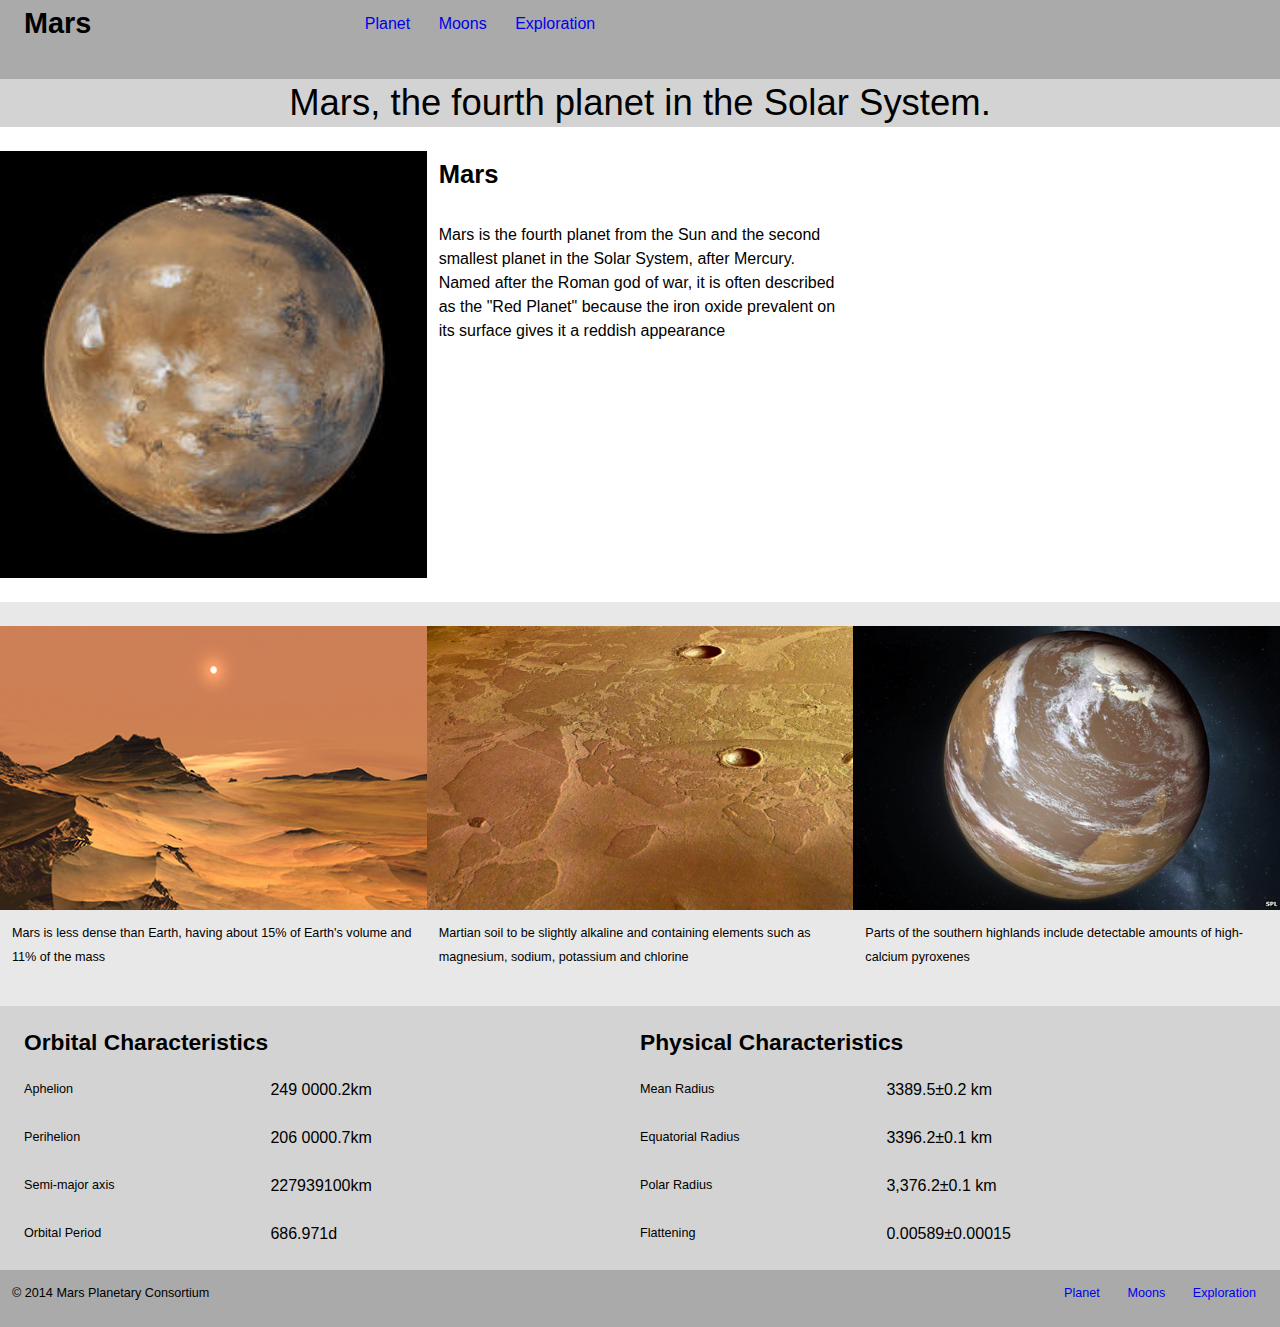
==== index.html @ 616e85d6 "changes from prof" ====
<!DOCTYPE html>
<html lang="en-ca">
	
	<head>
	  <meta charset="utf-8">
	  <title>Mars</title>
	  <meta name="viewport" content="width=device-width,initial-scale=1">
	  <link href="css/main.css" rel="stylesheet">
	  <link href="css/grid.css" rel="stylesheet">
	  <link href="css/typography.css" rel="stylesheet">
	</head>
	<body>
		<header class="grey"> 
			<div class="grid">
				<div class="unit unit-xs-1 unit-s-1 unit-m-1-4 unit-l-1-4"> 
				<h1 class="title gutter">Mars</h1> 
				</div>
				<div class="unit unit-xs-1 unit-s-1 unit-m-1-2 unit-l-1-4"> 
					<nav>
						<ul class="nav"> 
							<li class="island-half"><a href="index.html">Planet</a></li>
							<li class="island-half"><a href="moon.html">Moons</a></li>
							<li class="island-half"><a href="exploration.html">Exploration</a></li>
						</ul>
					</nav>
				</div>	
			</div>	
		</header> 
		
		<h1 class="banner yotta">Mars, the fourth planet in the Solar System.</h1>
			
		
				
		<div class="grid pad-b"> 
			<div class="unit unit-xs-1 unit-s-1 unit-m-1-2 unit-l-1-3"> 
				<img src="images/marsice.jpg" alt="">
			</div>			
			<div class="unit unit-xs-1 unit-s-1 unit-m-1-2 unit-l-1-3 gutter-half">
				<h2>Mars</h2>
				<p>Mars is the fourth planet from the Sun and the second smallest planet in the Solar System, after Mercury. Named after the Roman god of war, it is often described as the "Red Planet" because the iron oxide prevalent on its surface gives it a reddish appearance</p>
			</div>
		</div>

		<div class="grid lightgrey pad-t"> 
			<div class="unit unit-xs-1 unit-s-1 unit-m-1-3 unit-l-1-3">
				<figure>
					<img src="images/marsbase.jpg" alt="">
						<figcaption class="figcap micro island-half">Mars is less dense than Earth, having about 15% of Earth's volume and 11% of the mass</figcaption>
				</figure>
			</div>		
			
			<div class="unit unit-xs-1 unit-s-1-2 unit-m-1-3 unit-l-1-3"> 
				<figure>
					<img src="images/marssurface.jpg" alt="">
						<figcaption class="figcap micro island-half">Martian soil to be slightly alkaline and containing elements such as magnesium, sodium, potassium and chlorine</figcaption>
				</figure>	
			</div>		
		
			<div class="unit unit-xs-1 unit-s-1-2 unit-m-1-3 unit-l-1-3"> 
				<figure>
					<img src="images/mars.jpg" alt="">
						<figcaption class="figcap micro island-half">Parts of the southern highlands include detectable amounts of high-calcium pyroxenes</figcaption>
				</figure>	
				</div>		
			</div>
		
	<div class="grid gutter mediumgrey">
		<div class="unit unit-xs-1 unit-s-1 unit-m-1-2 unit-l-1-2"> 
			<h2 class="tera pad-t">Orbital Characteristics</h2>
				<dl>
					<dt class="micro">Aphelion</dt>
					<dd >249 0000.2km</dd>
					<dt class="micro">Perihelion</dt>
					<dd>206 0000.7km</dd>
					<dt class="micro">Semi-major axis</dt>
					<dd>227939100km</dd>
					<dt class="micro">Orbital Period</dt>
					<dd>686.971d</dd>
				</dl>
		</div>
		<div class="unit unit-xs-1 unit-s-1 unit-m-1-2 unit-l-1-2"> 
			<h2 class="tera pad-t">Physical Characteristics</h2>
				<dl>
					<dt class="micro">Mean Radius</dt>
					<dd>3389.5±0.2 km</dd>
					<dt class="micro">Equatorial Radius</dt>
					<dd>3396.2±0.1 km</dd>
					<dt class="micro">Polar Radius</dt>
					<dd>3,376.2±0.1 km</dd>
					<dt class="micro">Flattening</dt>
					<dd>0.00589±0.00015</dd>
			</dl>
		</div>
	</div>
		
		<footer class="grey island-half footer"> 
			<div class="grid">
				<div class="unit unit-xs-1 unit-s-1 unit-m-1-4 unit-l-1-4"> 
			<h3 class="copyright micro">© 2014 Mars Planetary Consortium</h3> 
				</div>
				<div class="unit unit-xs-1 unit-s-1 unit-m-3-4 unit-l-3-4"> 
					<nav>
						<ul class="nav micro footer"> 
							<li class="gutter-half"><a href="index.html">Planet</a></li>
							<li class="gutter-half"><a href="moon.html">Moons</a></li>
							<li class="gutter-half"><a href="exploration.html">Exploration</a></li>
						</ul>
					</nav>
				</div>	
			</div>	
		</footer> 

</body>	
</html>
---- css/main.css ----
@-moz-viewport { width: device-width; scale: 1; }
@-ms-viewport { width: device-width; scale: 1; }
@-o-viewport { width: device-width; scale: 1; }
@-webkit-viewport { width: device-width; scale: 1; }
@viewport { width: device-width; scale: 1; }

html {
  margin: 0;
  padding: 0;
  box-sizing: border-box;

  font: normal 100%/1.5 sans-serif;
  -moz-text-size-adjust: 100%;
  -ms-text-size-adjust: 100%;
  -webkit-text-size-adjust: 100%;
  text-size-adjust: 100%;
}

*, *:before, *:after {
  box-sizing: inherit;
}

@media only screen and (min-width: 60em) { 
	html { 
		font-size: 110%; 
	}
} 


@media only screen and (min-width: 90em) { 
	html { 
		font-size: 120%;
	
	}
} 

@media only screen and (min-width: 120em) { 
	html { 
		font-size: 130%;
	}
}


body {
  margin: 0;
  padding: 0;
}

.gutter { 
	padding-left: 1em; 
	padding-right: 1em; 
	padding-top: 1em;
} 

img {
   display: block;
   width: 100%;
}

.grey { 
	background-color: #AAAAAA;
	overflow: hidden;
}

.mediumgrey { 
	background-color: #d3d3d3;
	overflow: hidden;
}

.lightgrey { 
	background-color: #E8E8E8;
	overflow: hidden;
}

.banner { 
	background-color: #d3d3d3;
	overflow: hidden;
	text-align: center;
	font-weight: 300;
}

.header{ 
	background-color: #E8E8E8;
	overflow: hidden;
	text-align: center;
}

.nav { 
    padding: 0; 
    list-style-type: none;  
    text-decoration: none;
} 

.title { 
    margin: 0; 
    padding: 0; 
    text-align: center;
}

 .nav a { 
    display: inline-block; 
    border:0;  
    text-decoration: none;
    } 

.figcap { 

}

.footer{ 
	font-weight: 400;
	overflow: hidden;
	margin: 0; 
	padding: 0;
}

.copyright{ 
	font-weight: 400;
	overflow: hidden;
	margin: 0; 
	padding: 0;
}

li { 
	overflow: hidden;
	margin: 0; 
	padding: 0;
}

@media only screen and (min-width: 30em) { 
    
	 .nav { 
			text-align: center;
		 	padding: 0;
		} 

	 .nav li { 
			display:inline-block; 
	}
	
	.footer { 
			text-align: center;
	}
}

 
@media only screen and (min-width: 40em) { 
     .nav { 
			text-align: center;
	  		padding: 0;
		} 
	
	 .nav li { 
			display:center;
	}
	
	.title { 
			text-align: left;
	}
	
	.copyright { 
			text-align: left;
	}
	
	.footer { 
			text-align: right;	
	
	}
}

 
@media only screen and (min-width: 60em) { 

	
	.copyright { 
			text-align: left;
	}
	  
	dt {
			display:inline;
			float:left;
			width: 40%;
	} 
	 .title { 
			text-align: left;
	 }
	
	.footer { 
			text-align: right;	
	
	}
}
---- css/grid.css ----
.grid {
  margin: 0;
  padding: 0;
  letter-spacing: -0.31em;
  text-rendering: optimizespeed;
  display: -webkit-flex;
  -webkit-flex-flow: row wrap;
  display: -ms-flexbox;
  -ms-flex-flow: row wrap;
}

.grid-bottom {
  -webkit-align-items: flex-end;
  -ms-align-items: flex-end;
}

.grid-middle {
  -webkit-align-items: center;
  -ms-align-items: center;
}

.opera-only :-o-prefocus, .grid {
  word-spacing: -0.43em;
}

.unit {
  letter-spacing: normal;
  text-rendering: auto;
  vertical-align: top;
  word-spacing: normal;
  display: inline-block;
  visibility: visible;
}

.grid-bottom .unit {
  vertical-align: bottom;
}

.grid-middle .unit {
  vertical-align: middle;
}

.unit-xs-hidden {
  display: none;
  visibility: hidden;
}

.unit-xs-1 {
  display: block;
  visibility: visible;
  width: 100%;
}

.unit-offset-xs-0 {
  margin-left: 0;
}

.unit-xs-1-2 {
  width: 50.0000%;
}

.unit-offset-xs-1-2 {
  margin-left: 50.0000%;
}

.unit-xs-1-3 {
  width: 33.3333%;
}

.unit-offset-xs-1-3 {
  margin-left: 33.3333%;
}

.unit-xs-2-3 {
  width: 66.6667%;
}

.unit-offset-xs-2-3 {
  margin-left: 66.6667%;
}

.unit-xs-1-4 {
  width: 25.0000%;
}

.unit-offset-xs-1-4 {
  margin-left: 25.0000%;
}

.unit-xs-3-4 {
  width: 75.0000%;
}

.unit-offset-xs-3-4 {
  margin-left: 75.0000%;
}

.unit-xs-1-2,.unit-xs-1-3,.unit-xs-2-3,.unit-xs-1-4,.unit-xs-3-4 {
  display: inline-block;
  visibility: visible;
}

@media only screen and (min-width: 30em) {

.unit-s-hidden {
  display: none;
  visibility: hidden;
}

.unit-s-1 {
  display: block;
  visibility: visible;
  width: 100%;
}

.unit-offset-s-0 {
  margin-left: 0;
}

.unit-s-1-2 {
  width: 50.0000%;
}

.unit-offset-s-1-2 {
  margin-left: 50.0000%;
}

.unit-s-1-3 {
  width: 33.3333%;
}

.unit-offset-s-1-3 {
  margin-left: 33.3333%;
}

.unit-s-2-3 {
  width: 66.6667%;
}

.unit-offset-s-2-3 {
  margin-left: 66.6667%;
}

.unit-s-1-4 {
  width: 25.0000%;
}

.unit-offset-s-1-4 {
  margin-left: 25.0000%;
}

.unit-s-3-4 {
  width: 75.0000%;
}

.unit-offset-s-3-4 {
  margin-left: 75.0000%;
}

.unit-s-1-2,.unit-s-1-3,.unit-s-2-3,.unit-s-1-4,.unit-s-3-4 {
  display: inline-block;
  visibility: visible;
}

}

@media only screen and (min-width: 40em) {

.unit-m-hidden {
  display: none;
  visibility: hidden;
}

.unit-m-1 {
  display: block;
  visibility: visible;
  width: 100%;
}

.unit-offset-m-0 {
  margin-left: 0;
}

.unit-m-1-2 {
  width: 50.0000%;
}

.unit-offset-m-1-2 {
  margin-left: 50.0000%;
}

.unit-m-1-3 {
  width: 33.3333%;
}

.unit-offset-m-1-3 {
  margin-left: 33.3333%;
}

.unit-m-2-3 {
  width: 66.6667%;
}

.unit-offset-m-2-3 {
  margin-left: 66.6667%;
}

.unit-m-1-4 {
  width: 25.0000%;
}

.unit-offset-m-1-4 {
  margin-left: 25.0000%;
}

.unit-m-3-4 {
  width: 75.0000%;
}

.unit-offset-m-3-4 {
  margin-left: 75.0000%;
}

.unit-m-1-2,.unit-m-1-3,.unit-m-2-3,.unit-m-1-4,.unit-m-3-4 {
  display: inline-block;
  visibility: visible;
}

}

@media only screen and (min-width: 60em) {

.unit-l-hidden {
  display: none;
  visibility: hidden;
}

.unit-l-1 {
  display: block;
  visibility: visible;
  width: 100%;
}

.unit-offset-l-0 {
  margin-left: 0;
}

.unit-l-1-2 {
  width: 50.0000%;
}

.unit-offset-l-1-2 {
  margin-left: 50.0000%;
}

.unit-l-1-3 {
  width: 33.3333%;
}

.unit-offset-l-1-3 {
  margin-left: 33.3333%;
}

.unit-l-2-3 {
  width: 66.6667%;
}

.unit-offset-l-2-3 {
  margin-left: 66.6667%;
}

.unit-l-1-4 {
  width: 25.0000%;
}

.unit-offset-l-1-4 {
  margin-left: 25.0000%;
}

.unit-l-3-4 {
  width: 75.0000%;
}

.unit-offset-l-3-4 {
  margin-left: 75.0000%;
}

.unit-l-1-2,.unit-l-1-3,.unit-l-2-3,.unit-l-1-4,.unit-l-3-4 {
  display: inline-block;
  visibility: visible;
}

}
---- css/typography.css ----
html {
  font: normal 100%/1.5 Helvetica, sans-serif;
}

h1, h2, h3, h4, h5, h6,
p, ul, ol, dl, dd, figure,
blockquote, details, hr,
fieldset, pre, table {
  margin: 0 0 1.5rem;
}

.yotta {
  font-size: 2.2807rem;
  line-height: 1.3154;
}

.zetta {
  font-size: 2.0273rem;
  line-height: 1.4798;
}

h1, .exa {
  font-size: 1.8020rem;
  line-height: 1.6648;
}

h2, .peta {
  font-size: 1.6018rem;
  line-height: 1.8729;
}

h3, .tera {
  font-size: 1.4238rem;
  line-height: 1.0535;
}

h4, .giga {
  font-size: 1.2656rem;
  line-height: 1.1852;
}

h5, .mega {
  font-size: 1.1250rem;
  line-height: 1.3333;
}

h6, .kilo {
  font-size: 1.0000rem;
  line-height: 1.5000;
}

small, .milli {
  font-size: 0.8889rem;
  line-height: 1.6875;
}

.micro {
  font-size: 0.7901rem;
  line-height: 1.8984;
}

sub,
sup {
  font-size: 75%;
  line-height: 1px;
  position: relative;
  vertical-align: baseline;
}

sup {
  top: -0.5em;
}

sub {
  bottom: -0.25em;
}

.push {
  margin-bottom: 1.5rem;
}

.push-none, .push-0 {
  margin-bottom: 0;
}

.push-double, .push-2 {
  margin-bottom: 3.0000rem;
}

.push-half, .push-1-2 {
  margin-bottom: 0.7500rem;
}

.pad-top, .pad-t {
  padding-top: 1.5rem;
}

.pad-bottom, .pad-b {
  padding-bottom: 1.5rem;
}

.pad-top-double, .pad-t-2 {
  padding-top: 3.0000rem;
}

.pad-bottom-double, .pad-b-2 {
  padding-bottom: 3.0000rem;
}

.pad-top-half, .pad-t-1-2 {
  padding-top: 0.7500rem;
}

.pad-bottom-half, .pad-b-1-2 {
  padding-bottom: 0.7500rem;
}

.island {
  padding: 1.5rem;
}

.island-half, .island-1-2 {
  padding: 0.7500rem;
}

.island-double, .island-2 {
  padding: 3.0000rem;
}

.gutter {
  padding-left: 1.5rem;
  padding-right: 1.5rem;
}

.gutter-half, .gutter-1-2 {
  padding-left: 0.7500rem;
  padding-right: 0.7500rem;
}

.gutter-double, .gutter-2 {
  padding-left: 3.0000rem;
  padding-right: 3.0000rem;
}
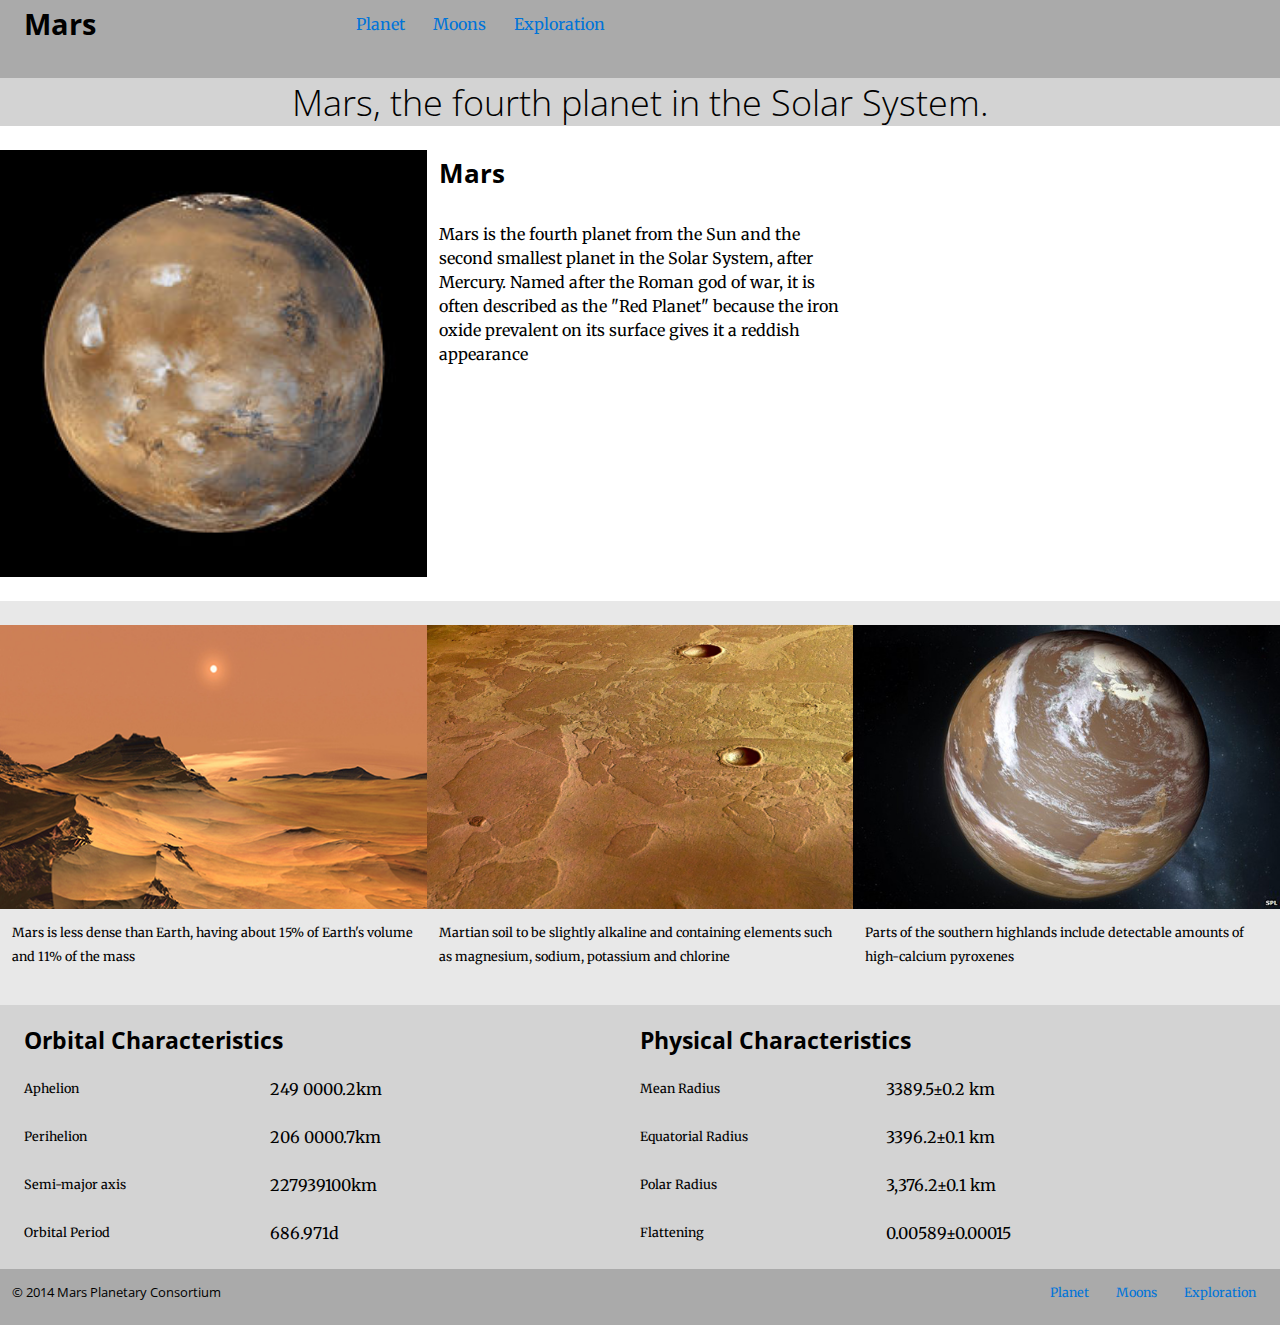
==== commit d53544b0: "google web fonts" ====
--- a/index.html
+++ b/index.html
@@ -5,18 +5,25 @@
 	  <meta charset="utf-8">
 	  <title>Mars</title>
 	  <meta name="viewport" content="width=device-width,initial-scale=1">
+	  <link href="http://fonts.googleapis.com/css?family=Merriweather:400,400italic,700|Open+Sans:400,600" rel="stylesheet">
 	  <link href="css/main.css" rel="stylesheet">
 	  <link href="css/grid.css" rel="stylesheet">
 	  <link href="css/typography.css" rel="stylesheet">
 	</head>
 	<body>
-		<header class="grey"> 
+		
+		<ul class="skip-links">
+			<li><a href="#main">Jump to main content</a></li>
+			<li><a href="#navigation">Jump to navagation</a></li>
+		</ul>
+		
+		<header role="banner" class="grey"> 
 			<div class="grid">
 				<div class="unit unit-xs-1 unit-s-1 unit-m-1-4 unit-l-1-4"> 
-				<h1 class="title gutter">Mars</h1> 
+					<h1 class="title gutter">Mars</h1> 
 				</div>
 				<div class="unit unit-xs-1 unit-s-1 unit-m-1-2 unit-l-1-4"> 
-					<nav>
+					<nav id="navigation" role="navigation">
 						<ul class="nav"> 
 							<li class="island-half"><a href="index.html">Planet</a></li>
 							<li class="island-half"><a href="moon.html">Moons</a></li>
@@ -27,75 +34,76 @@
 			</div>	
 		</header> 
 		
+	 <main id="main" role="main">
+		
 		<h1 class="banner yotta">Mars, the fourth planet in the Solar System.</h1>
-			
-		
-				
-		<div class="grid pad-b"> 
-			<div class="unit unit-xs-1 unit-s-1 unit-m-1-2 unit-l-1-3"> 
-				<img src="images/marsice.jpg" alt="">
-			</div>			
-			<div class="unit unit-xs-1 unit-s-1 unit-m-1-2 unit-l-1-3 gutter-half">
-				<h2>Mars</h2>
-				<p>Mars is the fourth planet from the Sun and the second smallest planet in the Solar System, after Mercury. Named after the Roman god of war, it is often described as the "Red Planet" because the iron oxide prevalent on its surface gives it a reddish appearance</p>
+
+			<div class="grid pad-b"> 
+				<div class="unit unit-xs-1 unit-s-1 unit-m-1-2 unit-l-1-3"> 
+					<img src="images/marsice.jpg" alt="Mars covered in ice">
+				</div>			
+				<div class="unit unit-xs-1 unit-s-1 unit-m-1-2 unit-l-1-3 gutter-half">
+					<h2>Mars</h2>
+					<p>Mars is the fourth planet from the Sun and the second smallest planet in the Solar System, after Mercury. Named after the Roman god of war, it is often described as the "Red Planet" because the iron oxide prevalent on its surface gives it a reddish appearance</p>
+				</div>
+			</div>
+
+			<div class="grid lightgrey pad-t"> 
+				<div class="unit unit-xs-1 unit-s-1 unit-m-1-3 unit-l-1-3">
+					<figure>
+						<img src="images/marsbase.jpg" alt="surface of Mars">
+						<figcaption class="figcap micro island-half">Mars is less dense than Earth, having about 15% of Earth's volume and 11% of the mass</figcaption>
+					</figure>
+				</div>		
+
+				<div class="unit unit-xs-1 unit-s-1-2 unit-m-1-3 unit-l-1-3"> 
+					<figure>
+						<img src="images/marssurface.jpg" alt="pot holes on the surafce of Mars">
+						<figcaption class="figcap micro island-half">Martian soil to be slightly alkaline and containing elements such as magnesium, sodium, potassium and chlorine</figcaption>
+					</figure>	
+				</div>		
+
+				<div class="unit unit-xs-1 unit-s-1-2 unit-m-1-3 unit-l-1-3"> 
+					<figure>
+						<img src="images/mars.jpg" alt="Mars in space">
+						<figcaption class="figcap micro island-half">Parts of the southern highlands include detectable amounts of high-calcium pyroxenes</figcaption>
+					</figure>	
+					</div>		
+				</div>
+
+		<div class="grid gutter mediumgrey">
+			<div class="unit unit-xs-1 unit-s-1 unit-m-1-2 unit-l-1-2"> 
+				<h2 class="tera pad-t">Orbital Characteristics</h2>
+					<dl>
+						<dt class="micro">Aphelion</dt>
+						<dd >249 0000.2km</dd>
+						<dt class="micro">Perihelion</dt>
+						<dd>206 0000.7km</dd>
+						<dt class="micro">Semi-major axis</dt>
+						<dd>227939100km</dd>
+						<dt class="micro">Orbital Period</dt>
+						<dd>686.971d</dd>
+					</dl>
+			</div>
+			<div class="unit unit-xs-1 unit-s-1 unit-m-1-2 unit-l-1-2"> 
+				<h2 class="tera pad-t">Physical Characteristics</h2>
+					<dl>
+						<dt class="micro">Mean Radius</dt>
+						<dd>3389.5±0.2 km</dd>
+						<dt class="micro">Equatorial Radius</dt>
+						<dd>3396.2±0.1 km</dd>
+						<dt class="micro">Polar Radius</dt>
+						<dd>3,376.2±0.1 km</dd>
+						<dt class="micro">Flattening</dt>
+						<dd>0.00589±0.00015</dd>
+				</dl>
 			</div>
 		</div>
-
-		<div class="grid lightgrey pad-t"> 
-			<div class="unit unit-xs-1 unit-s-1 unit-m-1-3 unit-l-1-3">
-				<figure>
-					<img src="images/marsbase.jpg" alt="">
-						<figcaption class="figcap micro island-half">Mars is less dense than Earth, having about 15% of Earth's volume and 11% of the mass</figcaption>
-				</figure>
-			</div>		
-			
-			<div class="unit unit-xs-1 unit-s-1-2 unit-m-1-3 unit-l-1-3"> 
-				<figure>
-					<img src="images/marssurface.jpg" alt="">
-						<figcaption class="figcap micro island-half">Martian soil to be slightly alkaline and containing elements such as magnesium, sodium, potassium and chlorine</figcaption>
-				</figure>	
-			</div>		
-		
-			<div class="unit unit-xs-1 unit-s-1-2 unit-m-1-3 unit-l-1-3"> 
-				<figure>
-					<img src="images/mars.jpg" alt="">
-						<figcaption class="figcap micro island-half">Parts of the southern highlands include detectable amounts of high-calcium pyroxenes</figcaption>
-				</figure>	
-				</div>		
-			</div>
-		
-	<div class="grid gutter mediumgrey">
-		<div class="unit unit-xs-1 unit-s-1 unit-m-1-2 unit-l-1-2"> 
-			<h2 class="tera pad-t">Orbital Characteristics</h2>
-				<dl>
-					<dt class="micro">Aphelion</dt>
-					<dd >249 0000.2km</dd>
-					<dt class="micro">Perihelion</dt>
-					<dd>206 0000.7km</dd>
-					<dt class="micro">Semi-major axis</dt>
-					<dd>227939100km</dd>
-					<dt class="micro">Orbital Period</dt>
-					<dd>686.971d</dd>
-				</dl>
-		</div>
-		<div class="unit unit-xs-1 unit-s-1 unit-m-1-2 unit-l-1-2"> 
-			<h2 class="tera pad-t">Physical Characteristics</h2>
-				<dl>
-					<dt class="micro">Mean Radius</dt>
-					<dd>3389.5±0.2 km</dd>
-					<dt class="micro">Equatorial Radius</dt>
-					<dd>3396.2±0.1 km</dd>
-					<dt class="micro">Polar Radius</dt>
-					<dd>3,376.2±0.1 km</dd>
-					<dt class="micro">Flattening</dt>
-					<dd>0.00589±0.00015</dd>
-			</dl>
-		</div>
-	</div>
+	</main>
 		
 		<footer class="grey island-half footer"> 
 			<div class="grid">
-				<div class="unit unit-xs-1 unit-s-1 unit-m-1-4 unit-l-1-4"> 
+				<div role="contentinfo" class="unit unit-xs-1 unit-s-1 unit-m-1-4 unit-l-1-4"> 
 			<h3 class="copyright micro">© 2014 Mars Planetary Consortium</h3> 
 				</div>
 				<div class="unit unit-xs-1 unit-s-1 unit-m-3-4 unit-l-3-4"> 
--- a/css/main.css
+++ b/css/main.css
@@ -46,6 +46,55 @@
   padding: 0;
 }
 
+a:link, 
+a:active { 
+outline: none;
+}
+
+a:focus {
+	outline: 3px solid #000;
+}
+
+.nav a,
+.nav a:link,
+.nav a:visited {
+  display: block;
+
+  color: #0074D9;
+  text-decoration: none;
+}
+
+.nav a:hover,
+.nav a:focus,
+.nav a:active,
+.nav .nav-current,
+.nav .nav-current:link,
+.nav .nav-current:visited {
+  background-color: #0074D9;
+  color: #fff;
+}
+
+.skip-links { 
+	margin:0; 
+	padding:0;
+	list-style-type: none;
+}
+
+.skip-links a:focus { 
+	top:0;
+}
+
+.skip-links a { 
+	position: absolute;
+	top: -3em;
+	padding: 0.5em 0.75em; 
+	background-color: #000; 
+	color: #fff; 
+	font-weight: bold; 
+	font-size: 1.25em; 
+	text-decoration: none; 
+}
+
 .gutter { 
 	padding-left: 1em; 
 	padding-right: 1em; 
@@ -125,6 +174,111 @@
 	overflow: hidden;
 	margin: 0; 
 	padding: 0;
+}
+
+.form { 
+	padding: 2em; 
+	background-color: #e2e2e2;
+
+}
+
+label { 
+	display: block; 
+}
+
+input + label { 
+	display: inline-block;
+	border-color: #d0d0d0;
+}
+
+fieldset { 
+	border-style: none;
+	margin:0; 
+	padding: 0;
+}
+ 
+legend { 
+ font-style: italic;
+ display: inline-block;
+ 
+ }
+
+.signup {  
+	cursor: pointer;
+	text-align: center;	
+	border: 0.5em;
+}
+
+.buttonbox { 
+	text-align: center;
+	padding-top: 1em;
+}
+
+button { 
+	background-color: white; 
+	font-size: 0.9em;
+	margin:0; 
+	padding: 0;
+}
+
+textarea { 
+	height: 12em;
+	width: 100%;
+	border-color: #d0d0d0;
+}
+
+.age, 
+.email, 
+.name { 
+	width: 100%; 
+	font-size: 1.5em;
+}
+
+.formtitle { 
+	text-align: center;
+}
+
+.radio { 
+	white-space: nowrap;
+}
+
+form { 
+	max-width: 35em; 
+	margin:0 auto;
+}
+
+
+.table-outer {
+  overflow-x: auto;
+}
+
+.table-inner {
+  margin: 0 auto;
+  max-width: 60em;
+  min-width: 45em;
+}
+
+table {
+  width: 100%;
+
+  border-collapse: collapse;
+}
+
+th,
+td {
+  padding: 0.2rem;
+
+  text-align: left;
+}
+
+thead th {
+  background-color: #e2e2e2;
+  border-bottom: 1px solid #ccc;
+}
+
+tbody th,
+tbody td {
+  border-bottom: 1px solid #e2e2e2;
 }
 
 @media only screen and (min-width: 30em) { 
@@ -141,6 +295,7 @@
 	.footer { 
 			text-align: center;
 	}
+	
 }
 
  
@@ -164,8 +319,14 @@
 	
 	.footer { 
 			text-align: right;	
-	
-	}
+	}
+
+  th,
+  td {
+    padding: 0.5rem;
+    text-align: left;
+  }
+	
 }
 
  
@@ -189,6 +350,12 @@
 			text-align: right;	
 	
 	}
-}
-
-
+	
+	  th,
+  td {
+    padding: 0.75rem;
+    text-align: left;
+  }
+}
+
+
--- a/css/typography.css
+++ b/css/typography.css
@@ -1,5 +1,5 @@
 html {
-  font: normal 100%/1.5 Helvetica, sans-serif;
+  font: normal 100%/1.5 "Merriweather",serif;
 }
 
 h1, h2, h3, h4, h5, h6,
@@ -141,3 +141,24 @@
   padding-left: 3.0000rem;
   padding-right: 3.0000rem;
 }
+
+h1, h2, h3, h4, h5, h6,
+.brand-family {
+  font-family: "Open Sans", sans-serif;
+}
+
+.default-family {
+  font-family: "Merriweather", serif;
+}
+
+.bold {
+  font-weight: bold;
+}
+
+.regular {
+  font-weight: normal;
+}
+
+.italic {
+  font-style: italic;
+}
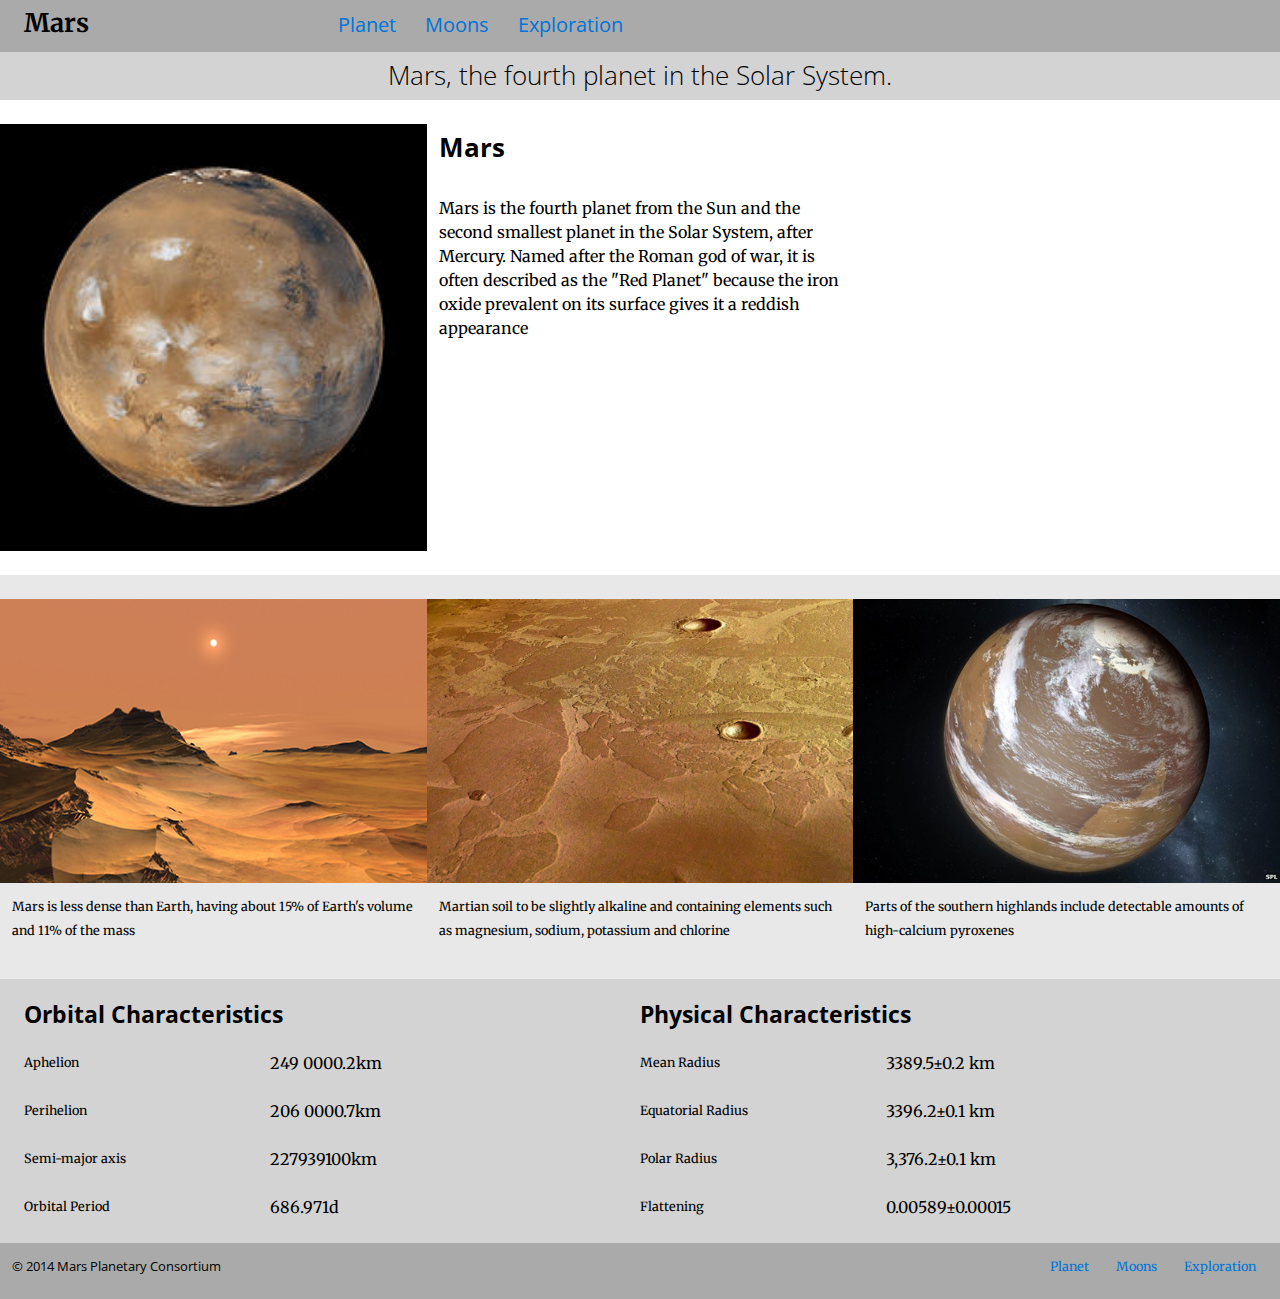
==== commit 282490a2: "adding the fonts to the header" ====
--- a/index.html
+++ b/index.html
@@ -20,11 +20,11 @@
 		<header role="banner" class="grey"> 
 			<div class="grid">
 				<div class="unit unit-xs-1 unit-s-1 unit-m-1-4 unit-l-1-4"> 
-					<h1 class="title gutter">Mars</h1> 
+					<h1 class="title gutter default-family peta push-0">Mars</h1> 
 				</div>
 				<div class="unit unit-xs-1 unit-s-1 unit-m-1-2 unit-l-1-4"> 
 					<nav id="navigation" role="navigation">
-						<ul class="nav"> 
+						<ul class="nav giga brand-family push-0"> 
 							<li class="island-half"><a href="index.html">Planet</a></li>
 							<li class="island-half"><a href="moon.html">Moons</a></li>
 							<li class="island-half"><a href="exploration.html">Exploration</a></li>
@@ -36,7 +36,7 @@
 		
 	 <main id="main" role="main">
 		
-		<h1 class="banner yotta">Mars, the fourth planet in the Solar System.</h1>
+		<h1 class="banner peta">Mars, the fourth planet in the Solar System.</h1>
 
 			<div class="grid pad-b"> 
 				<div class="unit unit-xs-1 unit-s-1 unit-m-1-2 unit-l-1-3"> 
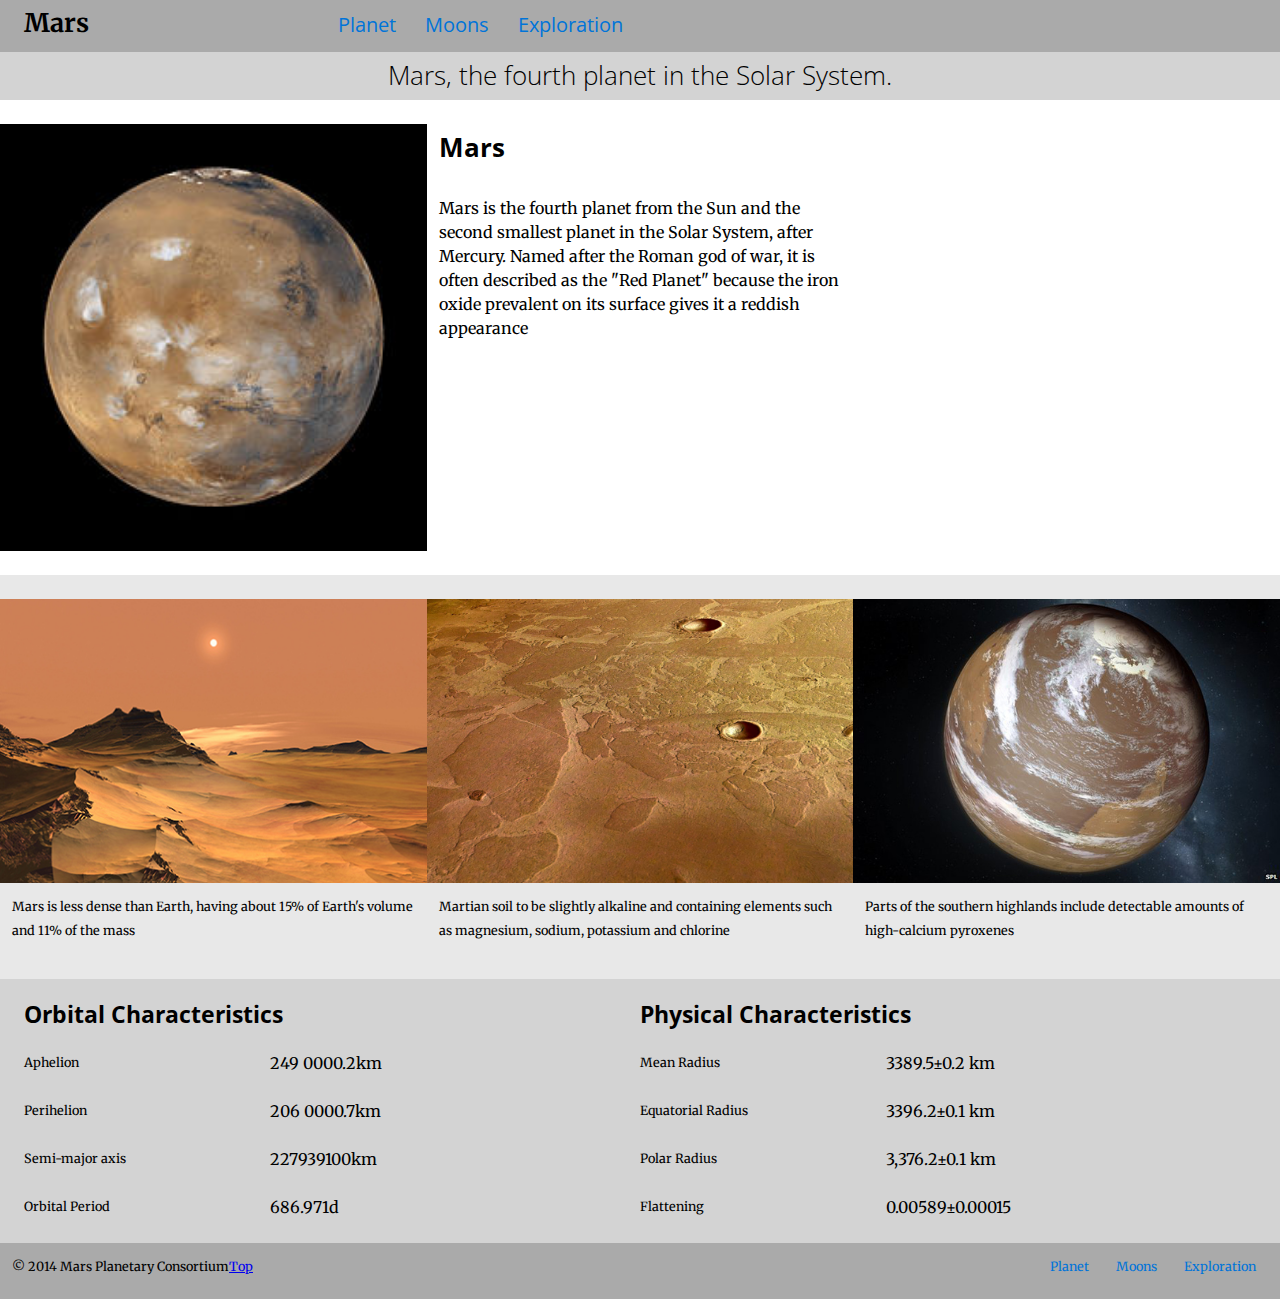
==== commit da4b9f34: "top button" ====
--- a/index.html
+++ b/index.html
@@ -101,10 +101,10 @@
 		</div>
 	</main>
 		
-		<footer class="grey island-half footer"> 
+<footer class="grey island-half footer"> 
 			<div class="grid">
 				<div role="contentinfo" class="unit unit-xs-1 unit-s-1 unit-m-1-4 unit-l-1-4"> 
-			<h3 class="copyright micro">© 2014 Mars Planetary Consortium</h3> 
+			<p class="copyright micro">© 2014 Mars Planetary Consortium<a href="#top">Top</a></p>
 				</div>
 				<div class="unit unit-xs-1 unit-s-1 unit-m-3-4 unit-l-3-4"> 
 					<nav>
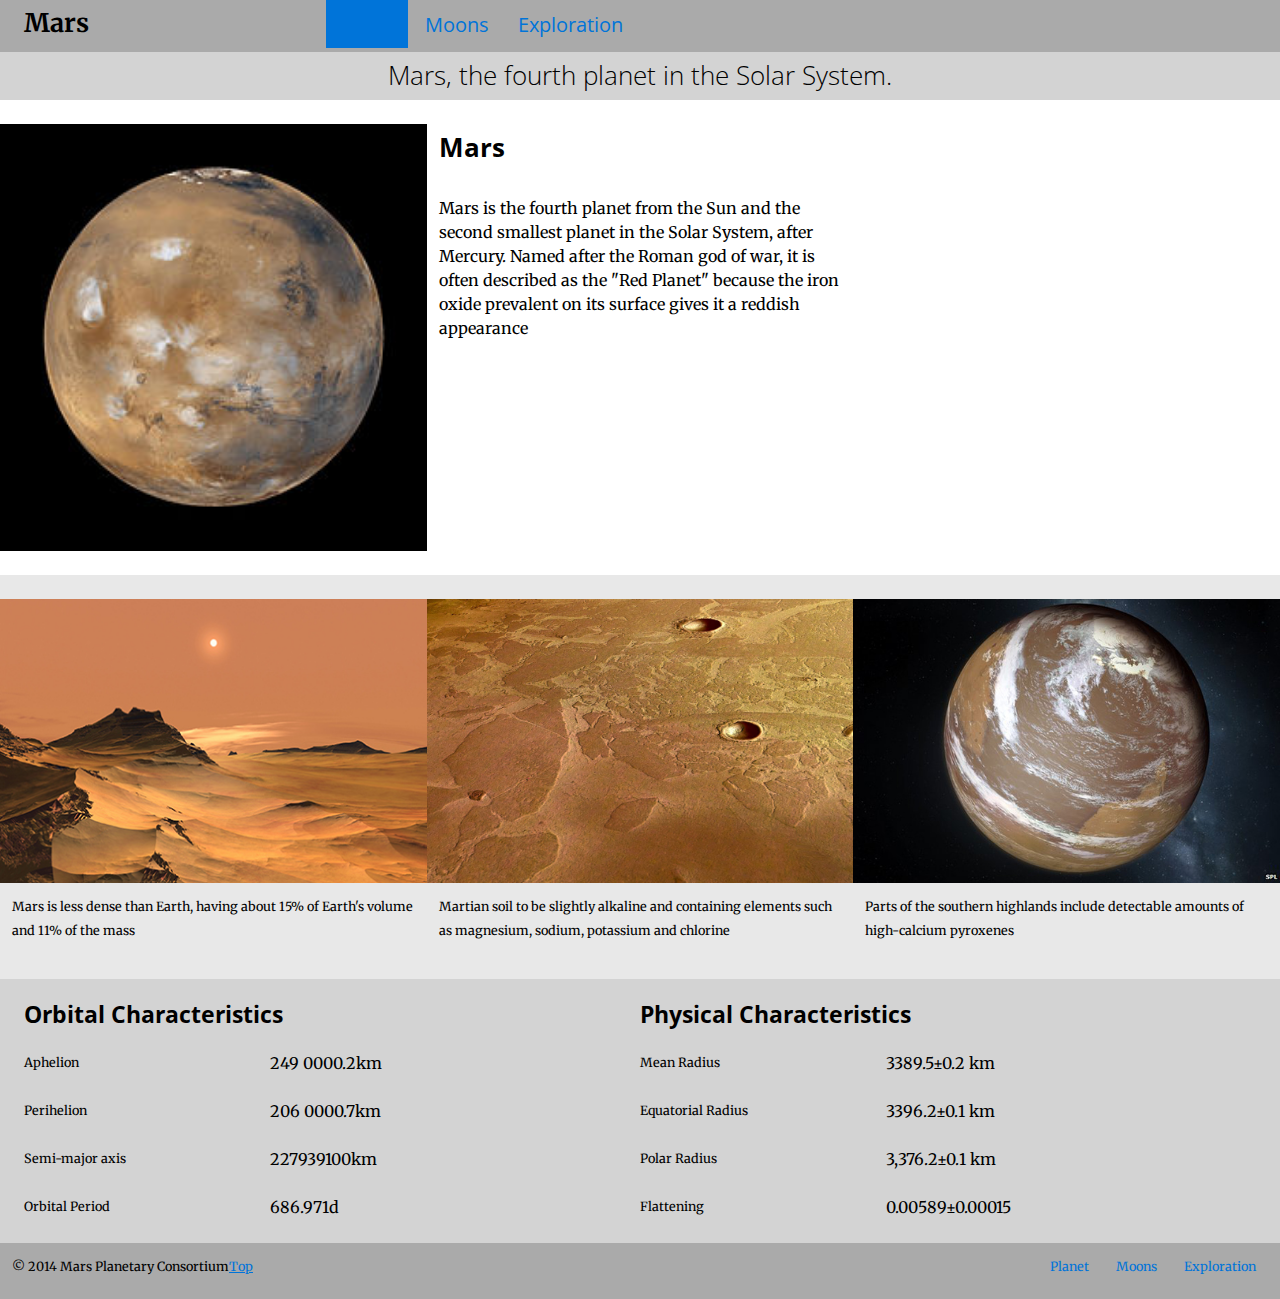
==== commit 414c354b: "nav" ====
--- a/index.html
+++ b/index.html
@@ -25,7 +25,7 @@
 				<div class="unit unit-xs-1 unit-s-1 unit-m-1-2 unit-l-1-4"> 
 					<nav id="navigation" role="navigation">
 						<ul class="nav giga brand-family push-0"> 
-							<li class="island-half"><a href="index.html">Planet</a></li>
+							<li class="island-half nav-current"><a href="index.html">Planet</a></li>
 							<li class="island-half"><a href="moon.html">Moons</a></li>
 							<li class="island-half"><a href="exploration.html">Exploration</a></li>
 						</ul>
--- a/css/main.css
+++ b/css/main.css
@@ -9,7 +9,6 @@
   padding: 0;
   box-sizing: border-box;
 
-  font: normal 100%/1.5 sans-serif;
   -moz-text-size-adjust: 100%;
   -ms-text-size-adjust: 100%;
   -webkit-text-size-adjust: 100%;
@@ -46,20 +45,60 @@
   padding: 0;
 }
 
-a:link, 
-a:active { 
-outline: none;
+a:hover,
+a:active {
+  outline: none;
+  color: #fff;	
+}
+
+a,
+a:link,
+a:visited {
+  color: #0074D9;	
 }
 
 a:focus {
-	outline: 3px solid #000;
+  outline: 3px solid #000;
+}
+
+.skip-links {
+  margin: 0;
+  padding: 0;
+  list-style-type: none;
+}
+
+.skip-links a {
+  padding: 0.5em 0.75em;
+  position: absolute;
+  top: -3em;
+  background-color: #000;
+  color: #fff;
+  font-size: 1.125em;
+  font-weight: bold;
+  text-decoration: none;
+}
+
+.skip-links a:focus {
+  top: 0;
+}
+
+.img-flex {
+  display: block;
+  width: 100%;
+}
+
+.nav {
+  padding: 0;
+}
+
+.nav li {
+  display: block;
 }
 
 .nav a,
 .nav a:link,
 .nav a:visited {
   display: block;
-
   color: #0074D9;
   text-decoration: none;
 }
@@ -74,27 +113,6 @@
   color: #fff;
 }
 
-.skip-links { 
-	margin:0; 
-	padding:0;
-	list-style-type: none;
-}
-
-.skip-links a:focus { 
-	top:0;
-}
-
-.skip-links a { 
-	position: absolute;
-	top: -3em;
-	padding: 0.5em 0.75em; 
-	background-color: #000; 
-	color: #fff; 
-	font-weight: bold; 
-	font-size: 1.25em; 
-	text-decoration: none; 
-}
-
 .gutter { 
 	padding-left: 1em; 
 	padding-right: 1em; 
@@ -134,23 +152,13 @@
 	text-align: center;
 }
 
-.nav { 
-    padding: 0; 
-    list-style-type: none;  
-    text-decoration: none;
-} 
+
 
 .title { 
     margin: 0; 
     padding: 0; 
     text-align: center;
 }
-
- .nav a { 
-    display: inline-block; 
-    border:0;  
-    text-decoration: none;
-    } 
 
 .figcap { 
 
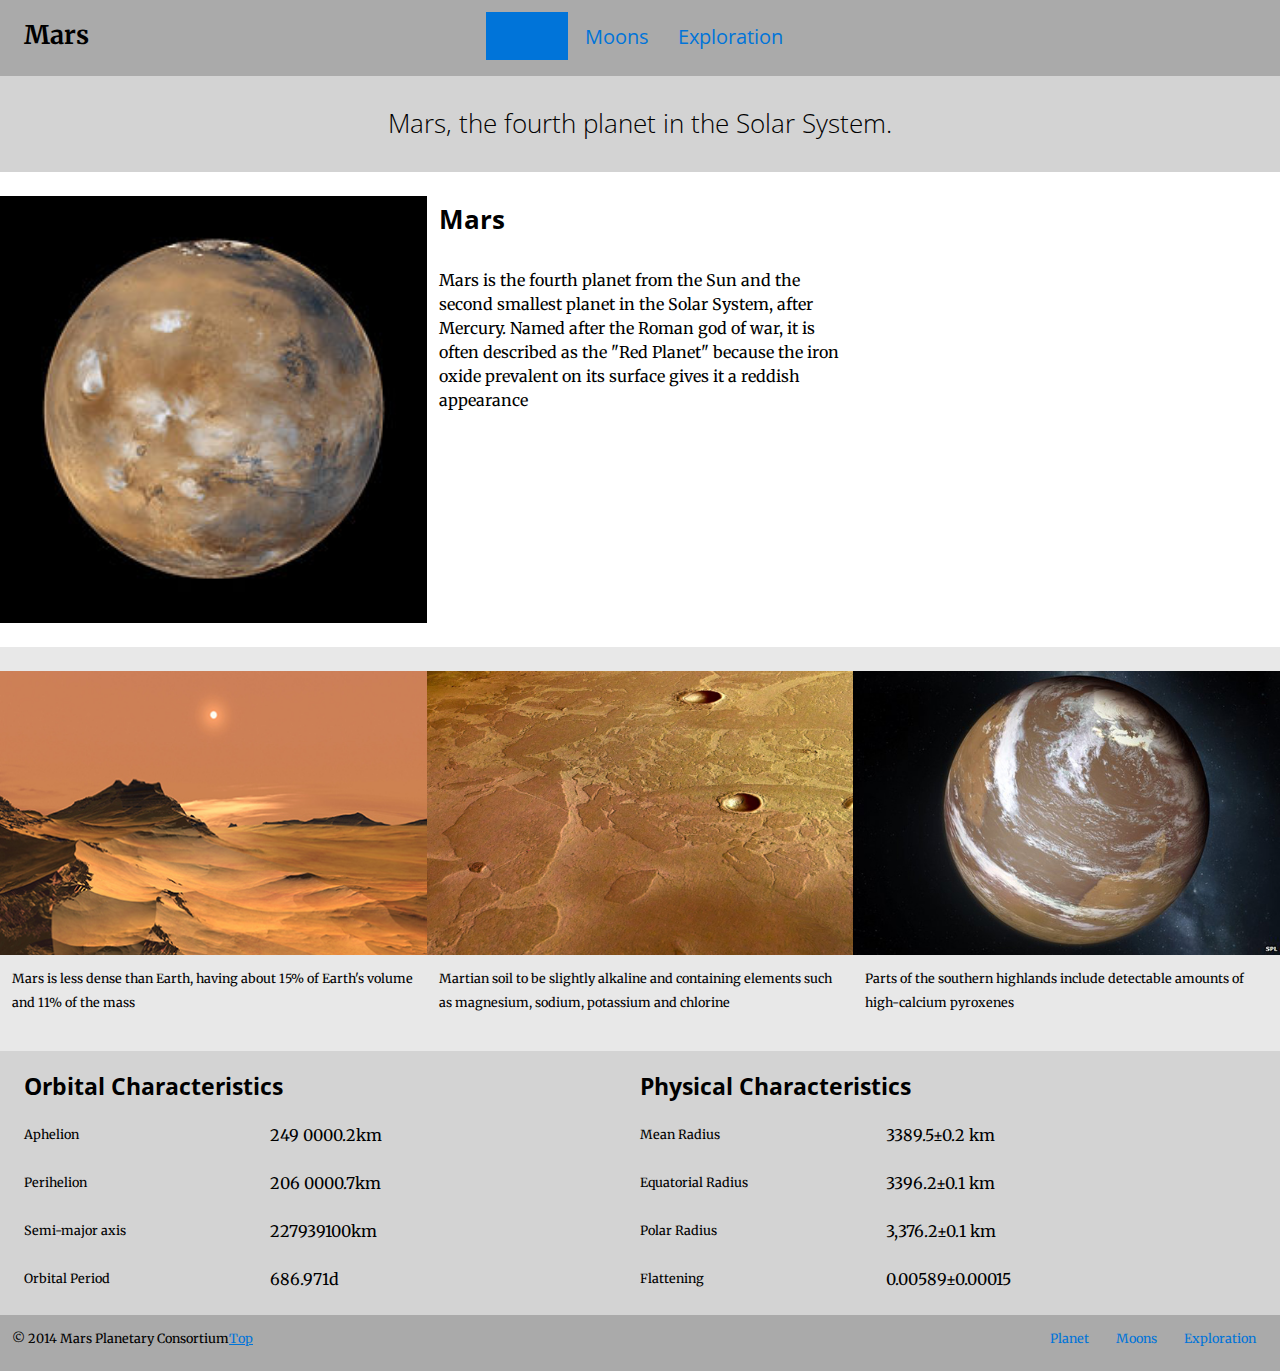
==== commit edbaf407: "current nav" ====
--- a/index.html
+++ b/index.html
@@ -18,11 +18,11 @@
 		</ul>
 		
 		<header role="banner" class="grey"> 
-			<div class="grid">
+			<div class="grid pad-t-1-2 pad-b-1-2">
 				<div class="unit unit-xs-1 unit-s-1 unit-m-1-4 unit-l-1-4"> 
-					<h1 class="title gutter default-family peta push-0">Mars</h1> 
+				<h1 class="title gutter default-family peta push-0">Mars</h1> 
 				</div>
-				<div class="unit unit-xs-1 unit-s-1 unit-m-1-2 unit-l-1-4"> 
+				<div class="unit unit-xs-1 unit-s-1 unit-m-1-2 unit-l-1-2"> 
 					<nav id="navigation" role="navigation">
 						<ul class="nav giga brand-family push-0"> 
 							<li class="island-half nav-current"><a href="index.html">Planet</a></li>
@@ -36,7 +36,7 @@
 		
 	 <main id="main" role="main">
 		
-		<h1 class="banner peta">Mars, the fourth planet in the Solar System.</h1>
+		<h1 class="banner peta island">Mars, the fourth planet in the Solar System.</h1>
 
 			<div class="grid pad-b"> 
 				<div class="unit unit-xs-1 unit-s-1 unit-m-1-2 unit-l-1-3"> 
--- a/css/main.css
+++ b/css/main.css
@@ -44,6 +44,7 @@
   margin: 0;
   padding: 0;
 }
+
 
 a:hover,
 a:active {
